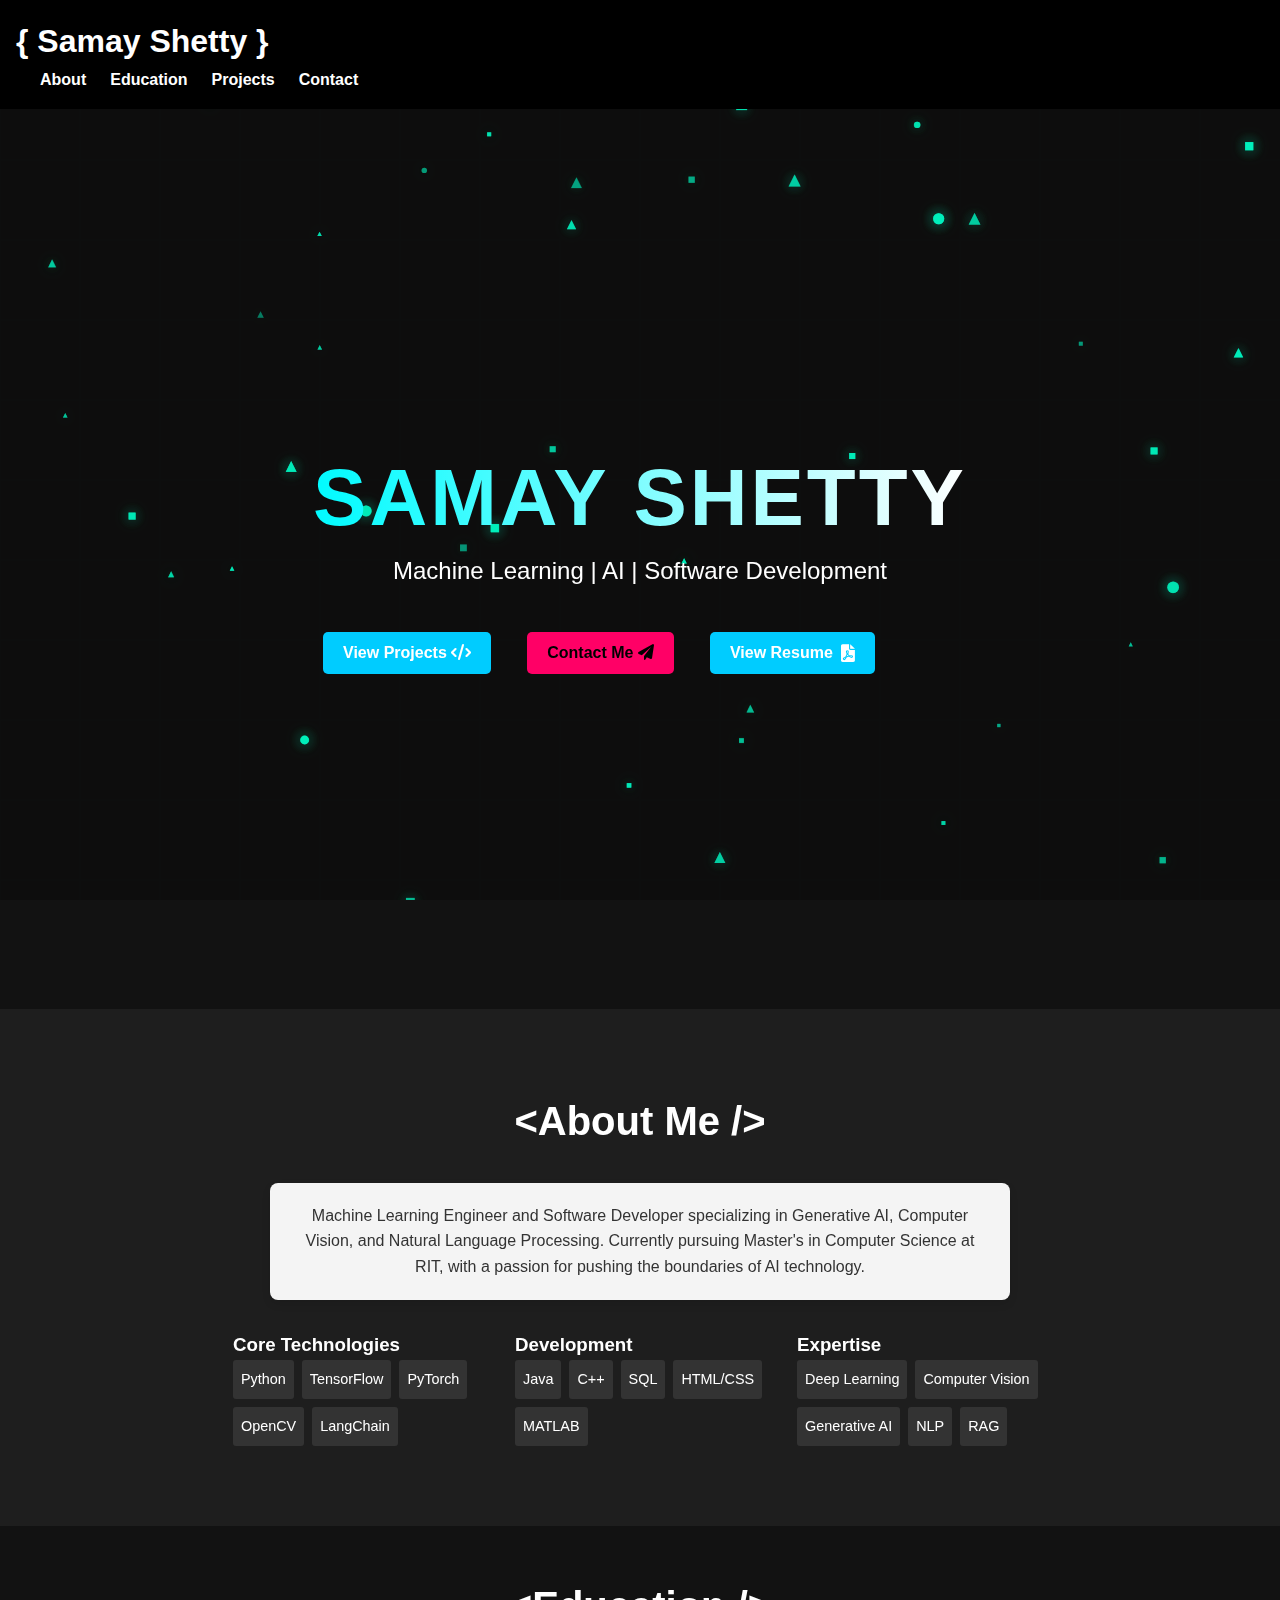
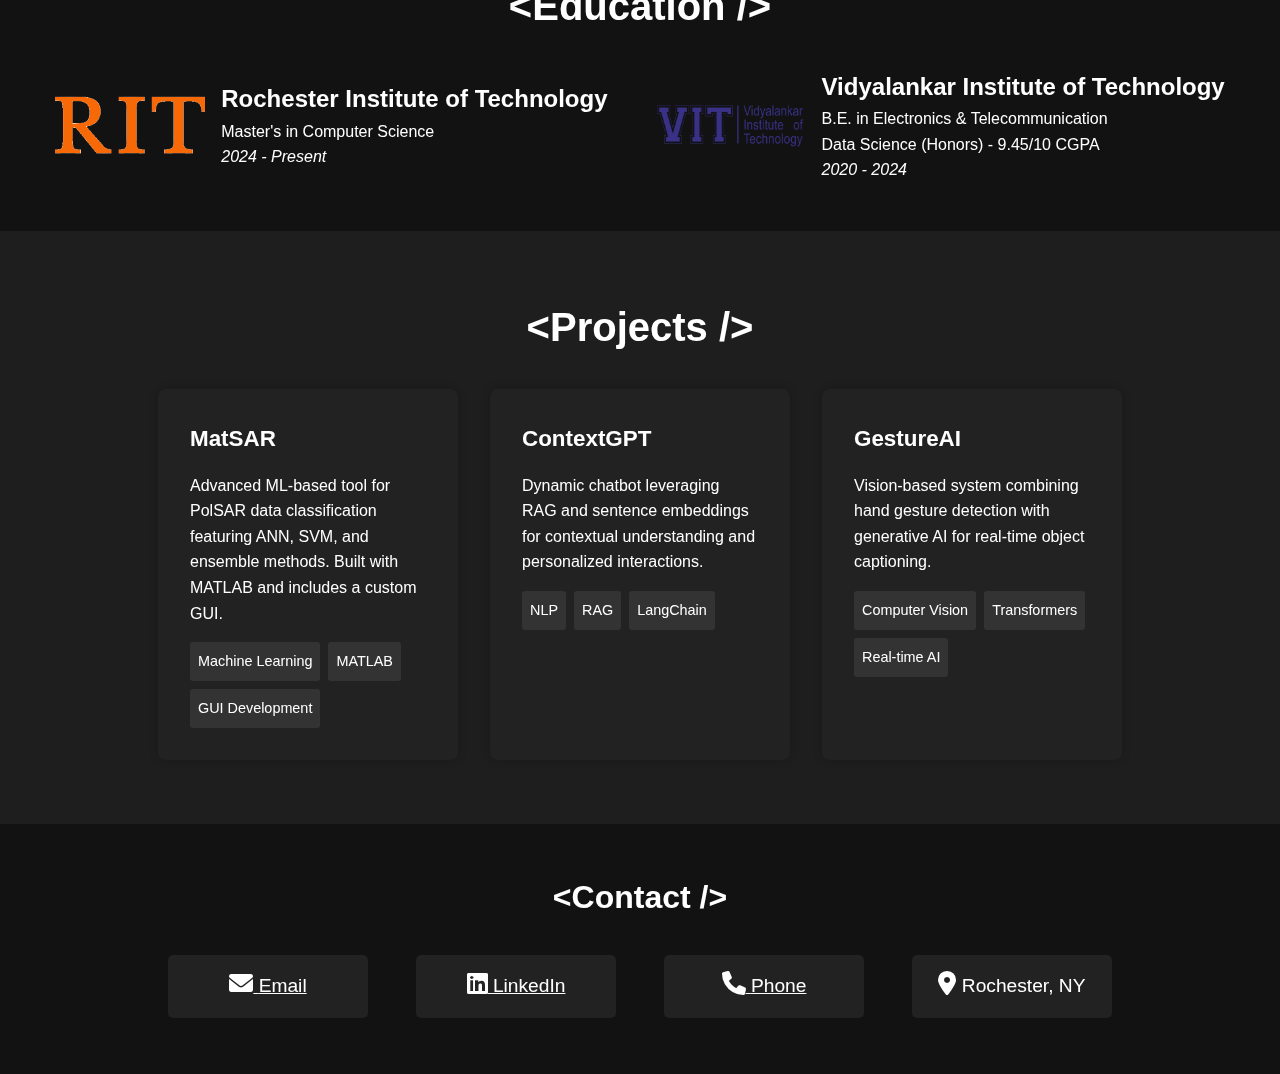
==== index.html @ c862bf5b "Add files via upload" ====
<!DOCTYPE html>
<html lang="en">
<head>
    <meta charset="UTF-8">
    <meta name="viewport" content="width=device-width, initial-scale=1.0">
    <title>Samay Shetty - ML Engineer & Developer</title>
    <link rel="stylesheet" href="style.css">
    <link href="https://fonts.googleapis.com/css2?family=JetBrains+Mono:wght@400;600&family=Inter:wght@400;600&display=swap" rel="stylesheet">
    <link href="https://cdnjs.cloudflare.com/ajax/libs/font-awesome/6.0.0/css/all.min.css" rel="stylesheet">
</head>
<body>
    <canvas id="matrix-bg"></canvas>

    <header>
        <nav>
            <div class="logo">
                <span class="bracket">{</span>
                Samay Shetty
                <span class="bracket">}</span>
            </div>
            <ul class="nav-links">
                <li><a href="#about">About</a></li>
                <li><a href="#education">Education</a></li>
                <li><a href="#projects">Projects</a></li>
                <li><a href="#contact">Contact</a></li>
            </ul>
        </nav>
    </header>

    <section id="hero">
        <div class="hero-content">
            <h1 class="hero-title">Samay Shetty</h1>
            <p class="hero-subtitle">Machine Learning | AI | Software Development</p>
            
            <div class="cta-buttons">
                <button onclick="document.getElementById('projects').scrollIntoView({ behavior: 'smooth' });">
                    View Projects <i class="fas fa-code"></i>
                </button>
                <button onclick="document.getElementById('contact').scrollIntoView({ behavior: 'smooth' });" class="secondary">
                    Contact Me <i class="fas fa-paper-plane"></i>
                </button>
                <button onclick="window.open('resume.pdf', '_blank');" class="resume-btn">
                    View Resume <i class="fas fa-file-pdf"></i>
                </button>
            </div>
        </div>
        <canvas id="matrix-bg"></canvas>
    </section>
    

    <section id="about">
        <div class="section-content">
            <h2>&lt;About Me /&gt;</h2>
            <div class="about-text">
                <p>Machine Learning Engineer and Software Developer specializing in Generative AI, Computer Vision, and Natural Language Processing. Currently pursuing Master's in Computer Science at RIT, with a passion for pushing the boundaries of AI technology.</p>
            </div>
            <div class="about-grid">
                <div class="skills-container">
                    <div class="skill-category">
                        <h3>Core Technologies</h3>
                        <div class="skill-tags">
                            <span>Python</span>
                            <span>TensorFlow</span>
                            <span>PyTorch</span>
                            <span>OpenCV</span>
                            <span>LangChain</span>
                        </div>
                    </div>
                    <div class="skill-category">
                        <h3>Development</h3>
                        <div class="skill-tags">
                            <span>Java</span>
                            <span>C++</span>
                            <span>SQL</span>
                            <span>HTML/CSS</span>
                            <span>MATLAB</span>
                        </div>
                    </div>
                    <div class="skill-category">
                        <h3>Expertise</h3>
                        <div class="skill-tags">
                            <span>Deep Learning</span>
                            <span>Computer Vision</span>
                            <span>Generative AI</span>
                            <span>NLP</span>
                            <span>RAG</span>
                        </div>
                    </div>
                </div>
            </div>
        </div>
    </section>

    <section id="education">
        <h2>&lt;Education /&gt;</h2>
        <div class="edu-container">
            <div class="edu-item">
                <img src="new_RIT_logo1_RGB_0.png" alt="RIT Logo">
                <div class="edu-details">
                    <h3>Rochester Institute of Technology</h3>
                    <p>Master's in Computer Science</p>
                    <p><em>2024 - Present</em></p>
                </div>
            </div>
            <div class="edu-item">
                <img src="VIT.png" alt="VIT Logo">
                <div class="edu-details">
                    <h3>Vidyalankar Institute of Technology</h3>
                    <p>B.E. in Electronics & Telecommunication</p>
                    <p>Data Science (Honors) - 9.45/10 CGPA</p>
                    <p><em>2020 - 2024</em></p>
                </div>
            </div>
        </div>
    </section>

    <section id="projects">
        <h2>&lt;Projects /&gt;</h2>
        <div class="projects-grid">
            <div class="project-card">
                <div class="project-content">
                    <h3>MatSAR</h3>
                    <p>Advanced ML-based tool for PolSAR data classification featuring ANN, SVM, and ensemble methods. Built with MATLAB and includes a custom GUI.</p>
                    <div class="project-tags">
                        <span>Machine Learning</span>
                        <span>MATLAB</span>
                        <span>GUI Development</span>
                    </div>
                </div>
            </div>
            <div class="project-card">
                <div class="project-content">
                    <h3>ContextGPT</h3>
                    <p>Dynamic chatbot leveraging RAG and sentence embeddings for contextual understanding and personalized interactions.</p>
                    <div class="project-tags">
                        <span>NLP</span>
                        <span>RAG</span>
                        <span>LangChain</span>
                    </div>
                </div>
            </div>
            <div class="project-card">
                <div class="project-content">
                    <h3>GestureAI</h3>
                    <p>Vision-based system combining hand gesture detection with generative AI for real-time object captioning.</p>
                    <div class="project-tags">
                        <span>Computer Vision</span>
                        <span>Transformers</span>
                        <span>Real-time AI</span>
                    </div>
                </div>
            </div>
        </div>
    </section>

    <footer id="contact">
        <div class="contact-container">
            <h2>&lt;Contact /&gt;</h2>
            <div class="contact-grid">
                <a href="mailto:samay.shetty.2003@gmail.com" class="contact-item">
                    <i class="fas fa-envelope"></i>
                    <span>Email</span>
                </a>
                <a href="https://www.linkedin.com/in/samay-shetty" target="_blank" class="contact-item">
                    <i class="fab fa-linkedin"></i>
                    <span>LinkedIn</span>
                </a>
                <a href="tel:+15852307406" class="contact-item">
                    <i class="fas fa-phone"></i>
                    <span>Phone</span>
                </a>
                <div class="contact-item">
                    <i class="fas fa-map-marker-alt"></i>
                    <span>Rochester, NY</span>
                </div>
            </div>
        </div>
    </footer>
    
    <script>
        const canvas = document.getElementById('matrix-bg');
        const ctx = canvas.getContext('2d');

        // Set canvas size
        function resizeCanvas() {
            canvas.width = window.innerWidth;
            canvas.height = window.innerHeight;
        }
        resizeCanvas();
        window.addEventListener('resize', resizeCanvas);

        // Particle class for geometric shapes
        class Particle {
            constructor() {
                this.reset();
            }

            reset() {
                this.x = Math.random() * canvas.width;
                this.y = Math.random() * canvas.height;
                this.size = Math.random() * 2 + 1;
                this.speedX = (Math.random() - 0.5) * 0.5;
                this.speedY = (Math.random() - 0.5) * 0.5;
                this.opacity = Math.random() * 0.5 + 0.2;
                this.shape = Math.floor(Math.random() * 3); // 0: square, 1: triangle, 2: circle
            }

            update() {
                this.x += this.speedX;
                this.y += this.speedY;

                // Wrap around screen
                if (this.x < 0) this.x = canvas.width;
                if (this.x > canvas.width) this.x = 0;
                if (this.y < 0) this.y = canvas.height;
                if (this.y > canvas.height) this.y = 0;
            }

            draw() {
                ctx.save();
                ctx.beginPath();
                ctx.fillStyle = `rgba(0, 255, 200, ${this.opacity})`;
                ctx.shadowColor = 'rgba(0, 255, 200, 0.5)';
                ctx.shadowBlur = 15;

                switch (this.shape) {
                    case 0: // Square
                        ctx.rect(this.x, this.y, this.size * 3, this.size * 3);
                        break;
                    case 1: // Triangle
                        ctx.moveTo(this.x, this.y - this.size * 2);
                        ctx.lineTo(this.x - this.size * 2, this.y + this.size * 2);
                        ctx.lineTo(this.x + this.size * 2, this.y + this.size * 2);
                        break;
                    case 2: // Circle
                        ctx.arc(this.x, this.y, this.size * 2, 0, Math.PI * 2);
                        break;
                }

                ctx.fill();
                ctx.restore();
            }
        }

        // Create particle array
        const particles = Array.from({ length: 50 }, () => new Particle());

        // Draw grid lines
        function drawGrid() {
            ctx.strokeStyle = 'rgba(0, 255, 200, 0.03)'; // Reduced opacity to 0.03
            ctx.lineWidth = 0.3; // Reduced line width
            
            // Vertical lines with increased spacing
            for (let x = 0; x < canvas.width; x += 80) { // Increased spacing to 80px
                ctx.beginPath();
                ctx.moveTo(x, 0);
                ctx.lineTo(x, canvas.height);
                ctx.stroke();
            }
            
            // Horizontal lines with increased spacing
            for (let y = 0; y < canvas.height; y += 80) { // Increased spacing to 80px
                ctx.beginPath();
                ctx.moveTo(0, y);
                ctx.lineTo(canvas.width, y);
                ctx.stroke();
            }
        }

        // Animation loop
        function animate() {
            ctx.fillStyle = 'rgba(0, 0, 0, 0.1)';
            ctx.fillRect(0, 0, canvas.width, canvas.height);

            drawGrid();

            particles.forEach(particle => {
                particle.update();
                particle.draw();
            });

            requestAnimationFrame(animate);
        }

        animate();
    </script>
</body>
</html>
---- style.css ----
/* Reset styles */
* {
    margin: 0;
    padding: 0;
    box-sizing: border-box;
    font-family: 'Poppins', sans-serif;
}

/* Body and General Styles */
body {
    background-color: #121212;
    color: #ffffff;
    line-height: 1.6;
    scroll-behavior: smooth;
    overflow-x: hidden;
}

/* Navigation Bar */
header {
    background-color: #000;
    color: #fff;
    padding: 1rem;
    display: flex;
    justify-content: space-between;
    align-items: center;
    position: sticky;
    top: 0;
    z-index: 1000;
}

header .nav-links {
    list-style: none;
    display: flex;
}

header .nav-links li {
    margin-left: 1.5rem;
}

header .nav-links a {
    text-decoration: none;
    color: #fff;
    font-weight: 600;
    transition: color 0.3s ease;
}

header .nav-links a:hover {
    color: #00ff7f;
}

header .logo {
    font-size: 2rem;
    font-weight: 600;
    cursor: pointer;
}

/* Hero Section */
/* HERO SECTION */
#hero {
    position: relative;
    width: 100%;
    height: 100vh;
    display: flex;
    align-items: center;
    justify-content: center;
    text-align: center;
    color: white;
    background: transparent;
    overflow: hidden;
}

/* Name - Big Bold Text */
.hero-title {
    font-size: 5rem;
    font-weight: bold;
    letter-spacing: 3px;
    text-transform: uppercase;
    background: linear-gradient(90deg, #00fbff, #ffffff);
    -webkit-background-clip: text;
    background-clip: text;
    -webkit-text-fill-color: transparent;
    animation: glow 2s ease-in-out infinite alternate;
}

/* Subtitle */
.hero-subtitle {
    font-size: 1.5rem;
    font-weight: 300;
    margin-top: -10px;
}

/* Call-to-action Buttons */
.cta-buttons button {
    margin: 10px;
    padding: 12px 20px;
    font-size: 1rem;
    font-weight: bold;
    color: white;
    background: #00ccff;
    justify-content: center;
    border: none;
    border-radius: 5px;
    cursor: pointer;
    transition: all 0.3s ease;
}

.cta-buttons button:hover {
    background: #00ff99;
}

/* Secondary Button */
.cta-buttons .secondary {
    background: #ff0066;
}

.cta-buttons .secondary:hover {
    background: #ff3399;
}

/* Resume Button */
.resume-btn {
    background: linear-gradient(90deg, #00fbff, #ffffff); /* Matching gradient */
    color: white;
    border: none;
    padding: 12px 20px;
    font-size: 16px;
    font-weight: 600;
    cursor: pointer;
    border-radius: 6px;
    display: flex;
    align-items: center;
    gap: 8px;
    transition: all 0.3s ease;
    justify-content: center;
}

/* PDF Icon styling */
.resume-btn i {
    font-size: 18px;
}

/* Hover Effect */
.resume-btn:hover {
    background: linear-gradient(90deg, #00ff99, #ffffff); /* Lighter gradient on hover */
}



/* Glow Effect */
@keyframes glow {
    from {
        text-shadow: 0 0 10px #00ff99, 0 0 20px #00ccff;
    }
    to {
        text-shadow: 0 0 20px #ccfff6, 0 0 30px #0cbaff;
    }
}

/* MATRIX BACKGROUND */
#matrix-bg {
    position: fixed;  /* Fix it to the viewport */
    top: 0;
    left: 0;
    width: 100vw;
    height: 100vh;
    z-index: -1;  /* Send it to the background */
    pointer-events: none;  /* Prevent interactions */
}



#hero::before {
    content: '';
    position: absolute;
    top: 0;
    left: 0;
    right: 0;
    bottom: 0;
    background: url('matrix-bg.png') no-repeat center center/cover;
    opacity: 0.2;
    z-index: -1;
}

.cta-buttons {
    display: flex;
    gap: 1rem;
    margin-top: 2rem;
}

button {
    background-color: #00ff66;
    border: none;
    padding: 1rem 2rem;
    font-size: 1.2rem;
    cursor: pointer;
    color: #000000;
    border-radius: 5px;
    transition: background-color 0.3s ease;
}

button.secondary {
    background-color: #00ff66;
    color: #000000;
}

button:hover {
    background-color: #00b37a;
}

button.secondary:hover {
    background-color: #444;
}

/* About Section */
#about {
    padding: 5rem 0;
    background-color: #1e1e1e;
}

h2 {
    font-size: 2.5rem;
    text-align: center;
    margin-bottom: 30px;
}

.section-content {
    display: flex;
    flex-direction: column;
    align-items: center;
}

.about-grid {
    display: flex;
    gap: 2rem;
}

.about-text {
    display: flex;
    justify-content: center; /* Centers the text horizontally */
    align-items: center;     /* Centers the text vertically */
    text-align: center;      /* Ensures the text inside the div is centered */
    padding: 20px;           /* Adds padding around the text */
    background-color: #f4f4f4; /* Light background for the section */
    border-radius: 8px;      /* Rounded corners for a soft look */
    max-width: 800px;        /* Sets a max width to prevent it from becoming too wide */
    margin: 0 auto;          /* Centers the div horizontally in the page */
    box-shadow: 0 4px 8px rgba(0, 0, 0, 0.1); /* Adds a subtle shadow for depth */
    margin-bottom: 30px; 
}

.about-text p {
    font-size: 16px;         /* Controls the font size */
    color: #333;             /* Sets the text color */
    line-height: 1.6;        /* Increases line spacing for readability */
    font-weight: 400;        /* Makes the font weight normal */
    max-width: 700px;        /* Ensures text doesn't stretch too far */
    margin: 0 auto;          /* Ensures the paragraph is centered */
}
.skills-container {
    display: flex;
    gap: 2rem;
}

.skill-category {
    max-width: 250px;
}

.skill-tags {
    display: flex;
    flex-wrap: wrap;
    gap: 0.5rem;
}

.skill-tags span {
    background-color: #333;
    padding: 0.5rem;
    border-radius: 3px;
    font-size: 0.9rem;
}

/* Education Section */
#education {
    background-color: #121212;
    padding: 3rem 0;
}

.edu-container {
    display: flex;
    gap: 3rem;
    justify-content: center;
}

.edu-item img {
    width: 150px;  /* Adjust the width as needed */
    height: auto;
    object-fit: contain;
}

.edu-item {
    display: flex;
    align-items: center;
    gap: 1rem;
}

.edu-details {
    color: #fff;
}

.edu-details h3 {
    font-size: 1.5rem;
    font-weight: 600;
}

.edu-details p {
    font-size: 1rem;
}

/* Projects Section */
#projects {
    background-color: #1e1e1e;
    padding: 4rem 0;
}

.projects-grid {
    display: flex;
    gap: 2rem;
    justify-content: center;
}

.project-card {
    background-color: #222;
    padding: 2rem;
    width: 300px;
    border-radius: 8px;
    box-shadow: 0 0 10px rgba(0, 0, 0, 0.2);
    transition: transform 0.3s ease;
}

.project-card:hover {
    transform: scale(1.05);
}

.project-content h3 {
    font-size: 1.4rem;
    font-weight: 600;
}

.project-content p {
    margin-top: 1rem;
}

.project-tags {
    margin-top: 1rem;
    display: flex;
    flex-wrap: wrap;
    gap: 0.5rem;
}

.project-tags span {
    background-color: #333;
    padding: 0.5rem;
    border-radius: 3px;
    font-size: 0.9rem;
}

/* Contact Section */
#contact {
    background-color: transparent;
    color: #fff;
    padding: 3rem 0;
}

.contact-container {
    text-align: center;
}

.contact-item {
    display: inline-block;
    background-color: #222;
    color: #fff;
    padding: 1rem;
    margin: 0.5rem;
    border-radius: 5px;
    font-size: 1.2rem;
    cursor: pointer;
    width: 200px;
    text-align: center;
    transition: background-color 0.3s ease;
}

.contact-item:hover {
    background-color: #00ff7f;
}

.contact-item i {
    font-size: 1.5rem;
}

.contact-grid {
    display: flex;
    justify-content: center;
    gap: 2rem;
}

/* Footer */
footer {
    background-color: #121212;
    color: #fff;
    text-align: center;
    padding: 2rem;
}

footer h2 {
    font-size: 2rem;
    margin-bottom: 1.5rem;
}
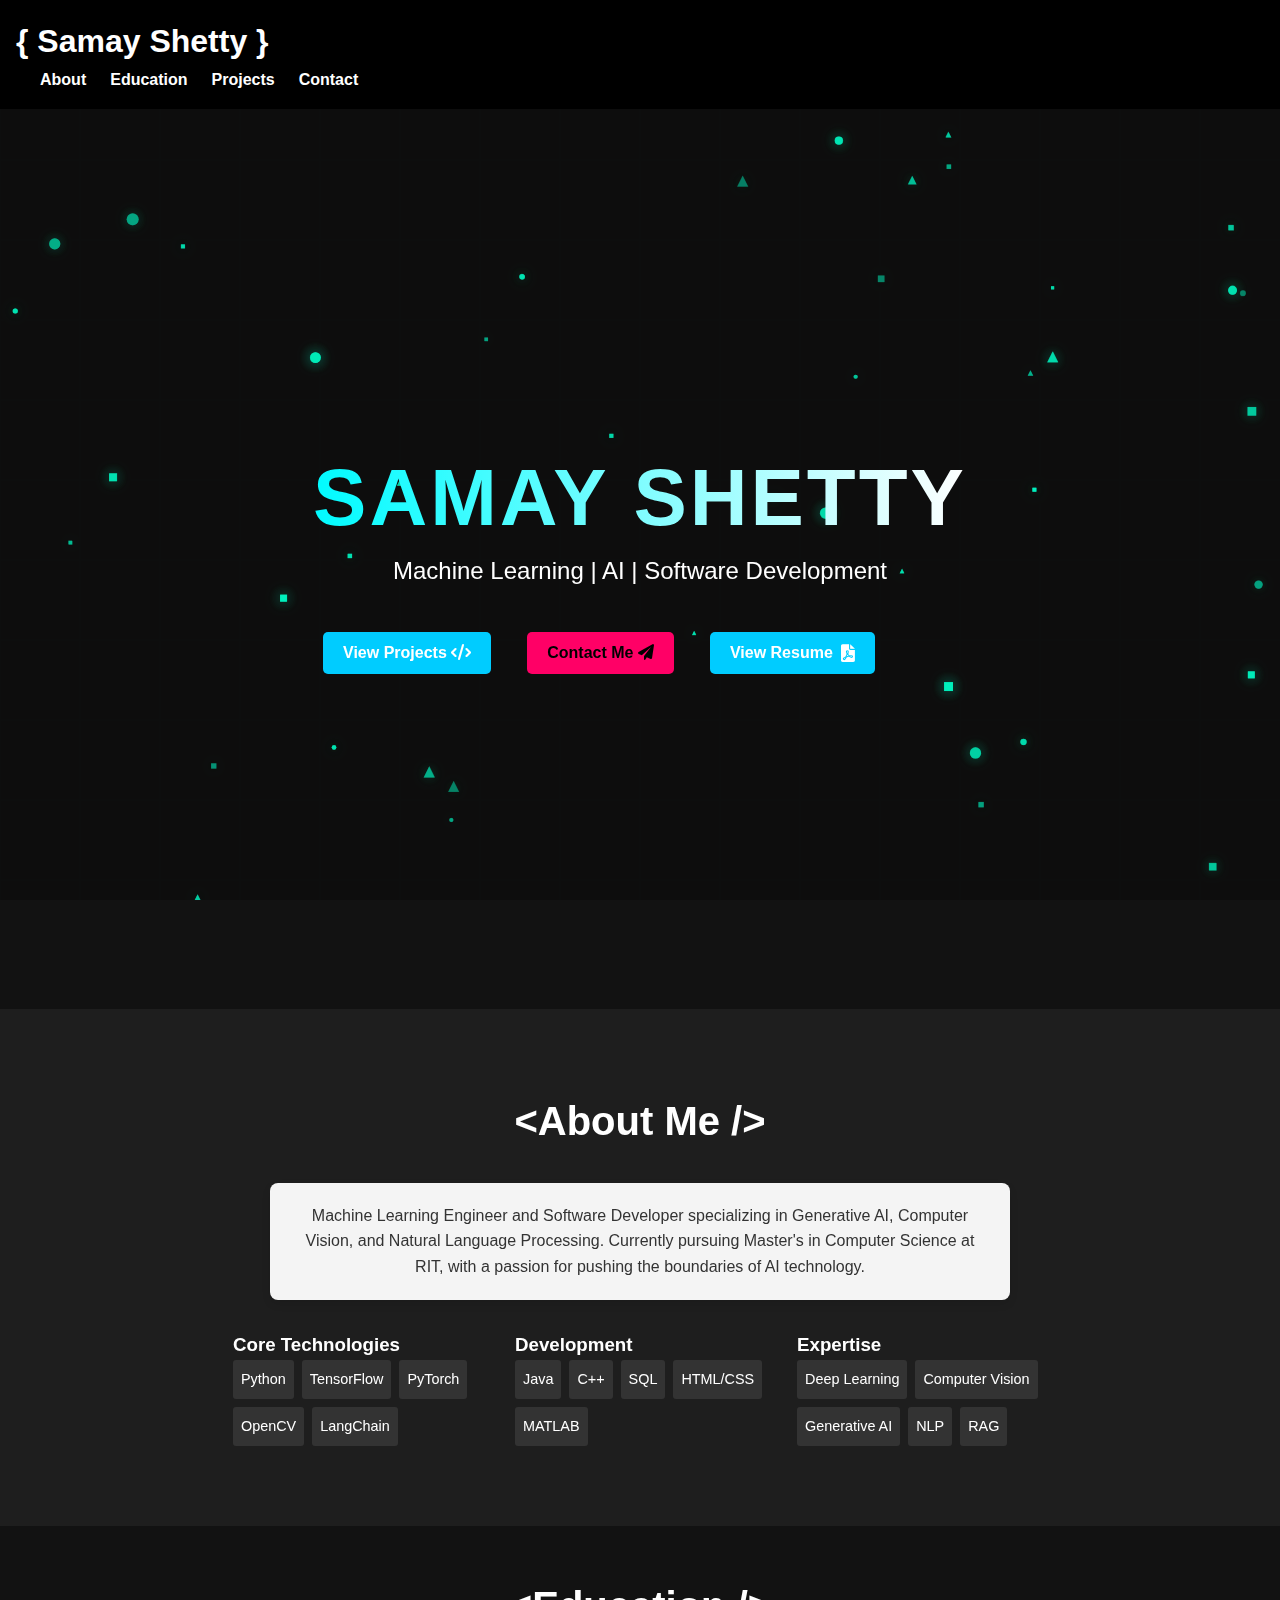
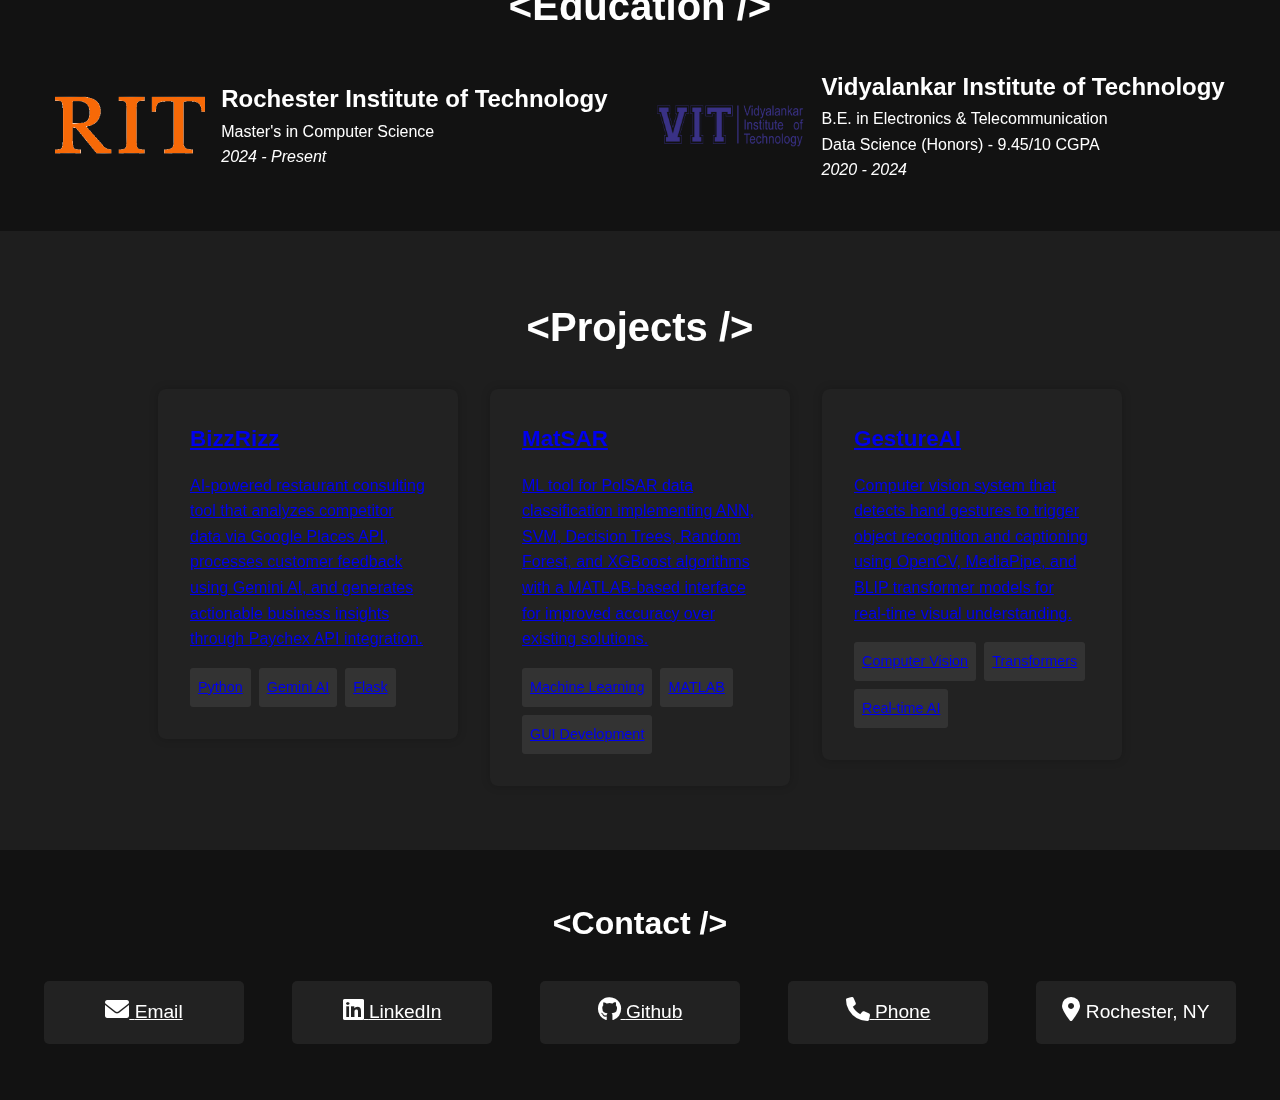
==== commit 6bc901e0: "Update index.html" ====
--- a/index.html
+++ b/index.html
@@ -117,39 +117,47 @@
     <section id="projects">
         <h2>&lt;Projects /&gt;</h2>
         <div class="projects-grid">
+          <a href="https://bizrizzai.onrender.com" class="project-card-link" target="_blank">
             <div class="project-card">
-                <div class="project-content">
-                    <h3>MatSAR</h3>
-                    <p>Advanced ML-based tool for PolSAR data classification featuring ANN, SVM, and ensemble methods. Built with MATLAB and includes a custom GUI.</p>
-                    <div class="project-tags">
-                        <span>Machine Learning</span>
-                        <span>MATLAB</span>
-                        <span>GUI Development</span>
-                    </div>
-                </div>
-            </div>
+              <div class="project-content">
+                <h3>BizzRizz</h3>
+                <p>AI-powered restaurant consulting tool that analyzes competitor data via Google Places API, processes customer feedback using Gemini AI, and generates actionable business insights through Paychex API integration.</p>
+                <div class="project-tags">
+                  <span>Python</span>
+                  <span>Gemini AI</span>
+                  <span>Flask</span>
+                </div>
+              </div>
+            </div>
+          </a>
+          
+          <a href="https://tinyurl.com/4h3s6jaw" class="project-card-link" target="_blank">
             <div class="project-card">
-                <div class="project-content">
-                    <h3>ContextGPT</h3>
-                    <p>Dynamic chatbot leveraging RAG and sentence embeddings for contextual understanding and personalized interactions.</p>
-                    <div class="project-tags">
-                        <span>NLP</span>
-                        <span>RAG</span>
-                        <span>LangChain</span>
-                    </div>
-                </div>
-            </div>
+              <div class="project-content">
+                <h3>MatSAR</h3>
+                <p>ML tool for PolSAR data classification implementing ANN, SVM, Decision Trees, Random Forest, and XGBoost algorithms with a MATLAB-based interface for improved accuracy over existing solutions.</p>
+                <div class="project-tags">
+                  <span>Machine Learning</span>
+                  <span>MATLAB</span>
+                  <span>GUI Development</span>
+                </div>
+              </div>
+            </div>
+          </a>
+          
+          <a href="https://github.com/Samay-Shettyyyy/Video_captioning.git" class="project-card-link" target="_blank">
             <div class="project-card">
-                <div class="project-content">
-                    <h3>GestureAI</h3>
-                    <p>Vision-based system combining hand gesture detection with generative AI for real-time object captioning.</p>
-                    <div class="project-tags">
-                        <span>Computer Vision</span>
-                        <span>Transformers</span>
-                        <span>Real-time AI</span>
-                    </div>
-                </div>
-            </div>
+              <div class="project-content">
+                <h3>GestureAI</h3>
+                <p>Computer vision system that detects hand gestures to trigger object recognition and captioning using OpenCV, MediaPipe, and BLIP transformer models for real-time visual understanding.</p>
+                <div class="project-tags">
+                  <span>Computer Vision</span>
+                  <span>Transformers</span>
+                  <span>Real-time AI</span>
+                </div>
+              </div>
+            </div>
+          </a>
         </div>
     </section>
 
@@ -165,10 +173,15 @@
                     <i class="fab fa-linkedin"></i>
                     <span>LinkedIn</span>
                 </a>
+                <a href="https://github.com/Samay-Shettyyyy" target="_blank" class="contact-item">
+                    <i class="fab fa-github"></i>
+                    <span>Github</span>
+                </a>
                 <a href="tel:+15852307406" class="contact-item">
                     <i class="fas fa-phone"></i>
                     <span>Phone</span>
                 </a>
+                
                 <div class="contact-item">
                     <i class="fas fa-map-marker-alt"></i>
                     <span>Rochester, NY</span>
--- a/style.css
+++ b/style.css
@@ -156,9 +156,8 @@
     }
 }
 
-/* MATRIX BACKGROUND */
 #matrix-bg {
-    position: fixed;  /* Fix it to the viewport */
+    position: fixed;  
     top: 0;
     left: 0;
     width: 100vw;
@@ -236,25 +235,25 @@
 
 .about-text {
     display: flex;
-    justify-content: center; /* Centers the text horizontally */
-    align-items: center;     /* Centers the text vertically */
-    text-align: center;      /* Ensures the text inside the div is centered */
-    padding: 20px;           /* Adds padding around the text */
-    background-color: #f4f4f4; /* Light background for the section */
-    border-radius: 8px;      /* Rounded corners for a soft look */
-    max-width: 800px;        /* Sets a max width to prevent it from becoming too wide */
-    margin: 0 auto;          /* Centers the div horizontally in the page */
-    box-shadow: 0 4px 8px rgba(0, 0, 0, 0.1); /* Adds a subtle shadow for depth */
+    justify-content: center; 
+    align-items: center;   
+    text-align: center;     
+    padding: 20px;        
+    background-color: #f4f4f4; 
+    border-radius: 8px;     
+    max-width: 800px;        
+    margin: 0 auto;         
+    box-shadow: 0 4px 8px rgba(0, 0, 0, 0.1); 
     margin-bottom: 30px; 
 }
 
 .about-text p {
-    font-size: 16px;         /* Controls the font size */
-    color: #333;             /* Sets the text color */
-    line-height: 1.6;        /* Increases line spacing for readability */
-    font-weight: 400;        /* Makes the font weight normal */
-    max-width: 700px;        /* Ensures text doesn't stretch too far */
-    margin: 0 auto;          /* Ensures the paragraph is centered */
+    font-size: 16px;         
+    color: #333;             
+    line-height: 1.6;        
+    font-weight: 400;        
+    max-width: 700px;        
+    margin: 0 auto;         
 }
 .skills-container {
     display: flex;
@@ -414,3 +413,96 @@
     font-size: 2rem;
     margin-bottom: 1.5rem;
 }
+
+
+@media screen and (max-width: 768px) {
+    /* Navigation */
+    header {
+        flex-direction: column;
+        padding: 1rem;
+    }
+
+    header .nav-links {
+        margin-top: 1rem;
+        justify-content: center;
+    }
+
+    header .nav-links li {
+        margin: 0 0.75rem;
+    }
+
+    /* Hero Section */
+    .hero-title {
+        font-size: 3rem;
+    }
+
+    .hero-subtitle {
+        font-size: 1.2rem;
+        margin-top: 0.5rem;
+    }
+
+    .cta-buttons {
+        flex-direction: column;
+        align-items: center;
+    }
+
+    .cta-buttons button {
+        width: 80%;
+        margin: 0.5rem 0;
+    }
+
+    /* About Section */
+    .about-grid {
+        flex-direction: column;
+        align-items: center;
+    }
+
+    .skills-container {
+        flex-direction: column;
+    }
+
+    .skill-category {
+        max-width: 100%;
+        text-align: center;
+    }
+
+    /* Education Section */
+    .edu-container {
+        flex-direction: column;
+        align-items: center;
+    }
+
+    .edu-item {
+        width: 100%;
+        flex-direction: column;
+        text-align: center;
+    }
+
+    .edu-item img {
+        width: 120px;
+        margin-bottom: 1rem;
+    }
+
+    /* Projects Section */
+    .projects-grid {
+        flex-direction: column;
+        align-items: center;
+        padding: 0 1rem;
+    }
+
+    .project-card {
+        width: 100%;
+        max-width: 350px;
+    }
+
+    /* Contact Section */
+    .contact-grid {
+        flex-direction: column;
+        align-items: center;
+        gap: 1rem;
+    }
+
+    .contact-item {
+        width: 80%;
+    }
+}
